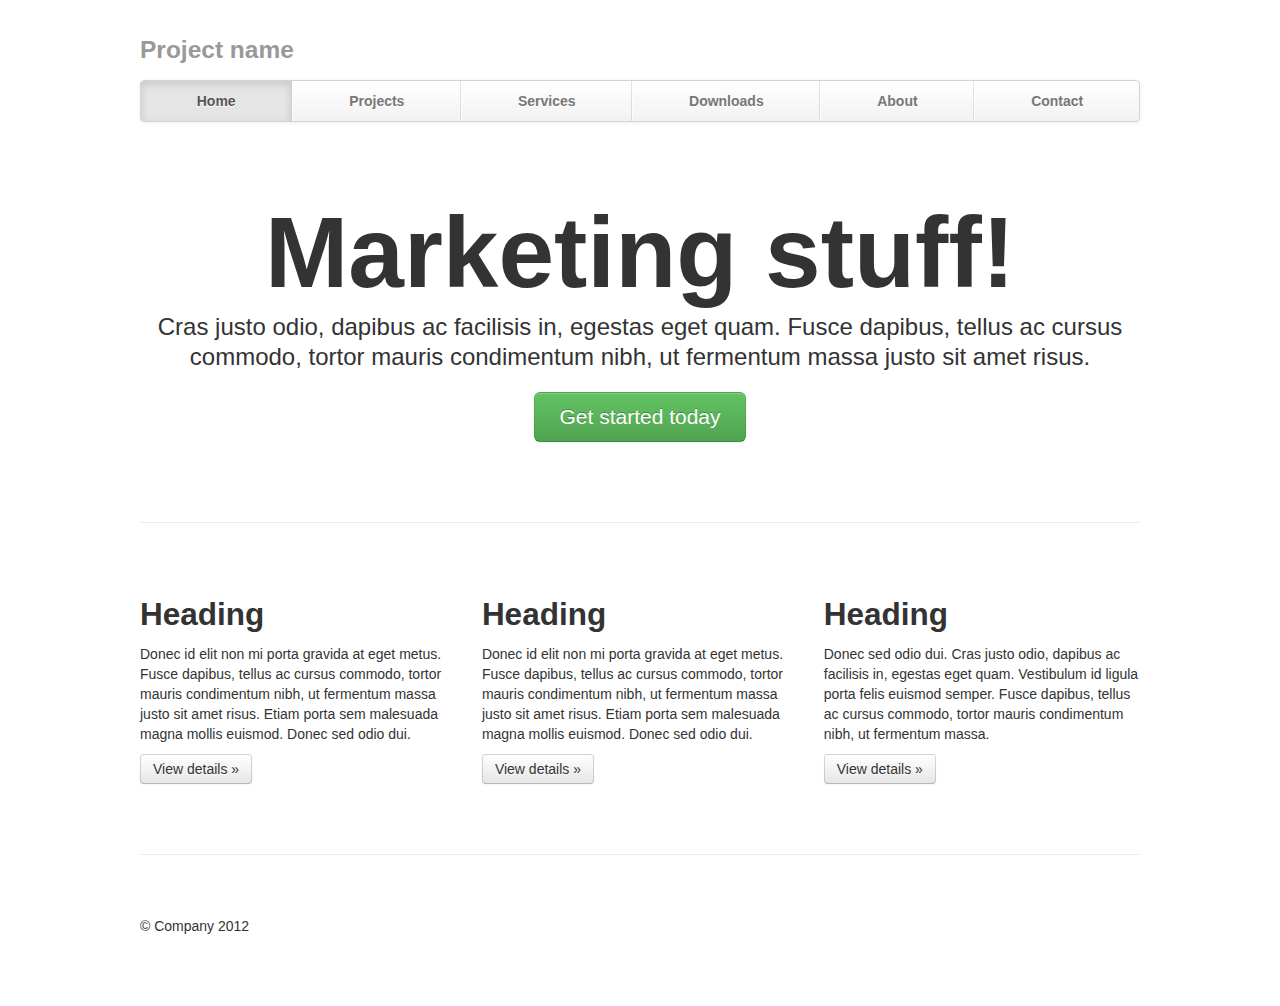
==== index2.html @ cefa7833 "Bootstrap" ====
<!DOCTYPE html>
<html lang="en">
  <head>
    <meta charset="utf-8">
    <title>Template &middot; Bootstrap</title>
    <meta name="viewport" content="width=device-width, initial-scale=1.0">
    <meta name="description" content="">
    <meta name="author" content="">

    <!-- Le styles -->
    <link href="/resources/bootstrap-2.2.2/css/bootstrap.css" rel="stylesheet">
    <style type="text/css">
      body {
        padding-top: 20px;
        padding-bottom: 60px;
      }

      /* Custom container */
      .container {
        margin: 0 auto;
        max-width: 1000px;
      }
      .container > hr {
        margin: 60px 0;
      }

      /* Main marketing message and sign up button */
      .jumbotron {
        margin: 80px 0;
        text-align: center;
      }
      .jumbotron h1 {
        font-size: 100px;
        line-height: 1;
      }
      .jumbotron .lead {
        font-size: 24px;
        line-height: 1.25;
      }
      .jumbotron .btn {
        font-size: 21px;
        padding: 14px 24px;
      }

      /* Supporting marketing content */
      .marketing {
        margin: 60px 0;
      }
      .marketing p + h4 {
        margin-top: 28px;
      }


      /* Customize the navbar links to be fill the entire space of the .navbar */
      .navbar .navbar-inner {
        padding: 0;
      }
      .navbar .nav {
        margin: 0;
      }
      .navbar .nav li {
        display: table-cell;
        width: 1%;
        float: none;
      }
      .navbar .nav li a {
        font-weight: bold;
        text-align: center;
        border-left: 1px solid rgba(255,255,255,.75);
        border-right: 1px solid rgba(0,0,0,.1);
      }
      .navbar .nav li:first-child a {
        border-left: 0;
        border-radius: 3px 0 0 3px;
      }
      .navbar .nav li:last-child a {
        border-right: 0;
        border-radius: 0 3px 3px 0;
      }
    </style>
    <link href="/resources/bootstrap-2.2.2/css/bootstrap-responsive.css" rel="stylesheet">

    <!-- HTML5 shim, for IE6-8 support of HTML5 elements -->
    <!--[if lt IE 9]>
      <script src="http://html5shim.googlecode.com/svn/trunk/html5.js"></script>
    <![endif]-->

    <!-- Fav and touch icons -->
    <link rel="apple-touch-icon-precomposed" sizes="144x144" href="/resources/bootstrap-2.2.2/ico/apple-touch-icon-144-precomposed.png">
    <link rel="apple-touch-icon-precomposed" sizes="114x114" href="/resources/bootstrap-2.2.2/ico/apple-touch-icon-114-precomposed.png">
      <link rel="apple-touch-icon-precomposed" sizes="72x72" href="/resources/bootstrap-2.2.2/ico/apple-touch-icon-72-precomposed.png">
                    <link rel="apple-touch-icon-precomposed" href="/resources/bootstrap-2.2.2/ico/apple-touch-icon-57-precomposed.png">
                                   <link rel="shortcut icon" href="/resources/bootstrap-2.2.2/ico/favicon.png">
  </head>

  <body>

    <div class="container">

      <div class="masthead">
        <h3 class="muted">Project name</h3>
        <div class="navbar">
          <div class="navbar-inner">
            <div class="container">
              <ul class="nav">
                <li class="active"><a href="#">Home</a></li>
                <li><a href="#">Projects</a></li>
                <li><a href="#">Services</a></li>
                <li><a href="#">Downloads</a></li>
                <li><a href="#">About</a></li>
                <li><a href="#">Contact</a></li>
              </ul>
            </div>
          </div>
        </div><!-- /.navbar -->
      </div>

      <!-- Jumbotron -->
      <div class="jumbotron">
        <h1>Marketing stuff!</h1>
        <p class="lead">Cras justo odio, dapibus ac facilisis in, egestas eget quam. Fusce dapibus, tellus ac cursus commodo, tortor mauris condimentum nibh, ut fermentum massa justo sit amet risus.</p>
        <a class="btn btn-large btn-success" href="#">Get started today</a>
      </div>

      <hr>

      <!-- Example row of columns -->
      <div class="row-fluid">
        <div class="span4">
          <h2>Heading</h2>
          <p>Donec id elit non mi porta gravida at eget metus. Fusce dapibus, tellus ac cursus commodo, tortor mauris condimentum nibh, ut fermentum massa justo sit amet risus. Etiam porta sem malesuada magna mollis euismod. Donec sed odio dui. </p>
          <p><a class="btn" href="#">View details &raquo;</a></p>
        </div>
        <div class="span4">
          <h2>Heading</h2>
          <p>Donec id elit non mi porta gravida at eget metus. Fusce dapibus, tellus ac cursus commodo, tortor mauris condimentum nibh, ut fermentum massa justo sit amet risus. Etiam porta sem malesuada magna mollis euismod. Donec sed odio dui. </p>
          <p><a class="btn" href="#">View details &raquo;</a></p>
       </div>
        <div class="span4">
          <h2>Heading</h2>
          <p>Donec sed odio dui. Cras justo odio, dapibus ac facilisis in, egestas eget quam. Vestibulum id ligula porta felis euismod semper. Fusce dapibus, tellus ac cursus commodo, tortor mauris condimentum nibh, ut fermentum massa.</p>
          <p><a class="btn" href="#">View details &raquo;</a></p>
        </div>
      </div>

      <hr>

      <div class="footer">
        <p>&copy; Company 2012</p>
      </div>

    </div> <!-- /container -->

    <!-- Le javascript
    ================================================== -->
    <!-- Placed at the end of the document so the pages load faster -->
    <script src="/resources/bootstrap-2.2.2/js/jquery.js"></script>
    <script src="/resources/bootstrap-2.2.2/js/bootstrap-transition.js"></script>
    <script src="/resources/bootstrap-2.2.2/js/bootstrap-alert.js"></script>
    <script src="/resources/bootstrap-2.2.2/js/bootstrap-modal.js"></script>
    <script src="/resources/bootstrap-2.2.2/js/bootstrap-dropdown.js"></script>
    <script src="/resources/bootstrap-2.2.2/js/bootstrap-scrollspy.js"></script>
    <script src="/resources/bootstrap-2.2.2/js/bootstrap-tab.js"></script>
    <script src="/resources/bootstrap-2.2.2/js/bootstrap-tooltip.js"></script>
    <script src="/resources/bootstrap-2.2.2/js/bootstrap-popover.js"></script>
    <script src="/resources/bootstrap-2.2.2/js/bootstrap-button.js"></script>
    <script src="/resources/bootstrap-2.2.2/js/bootstrap-collapse.js"></script>
    <script src="/resources/bootstrap-2.2.2/js/bootstrap-carousel.js"></script>
    <script src="/resources/bootstrap-2.2.2/js/bootstrap-typeahead.js"></script>

  </body>
</html>
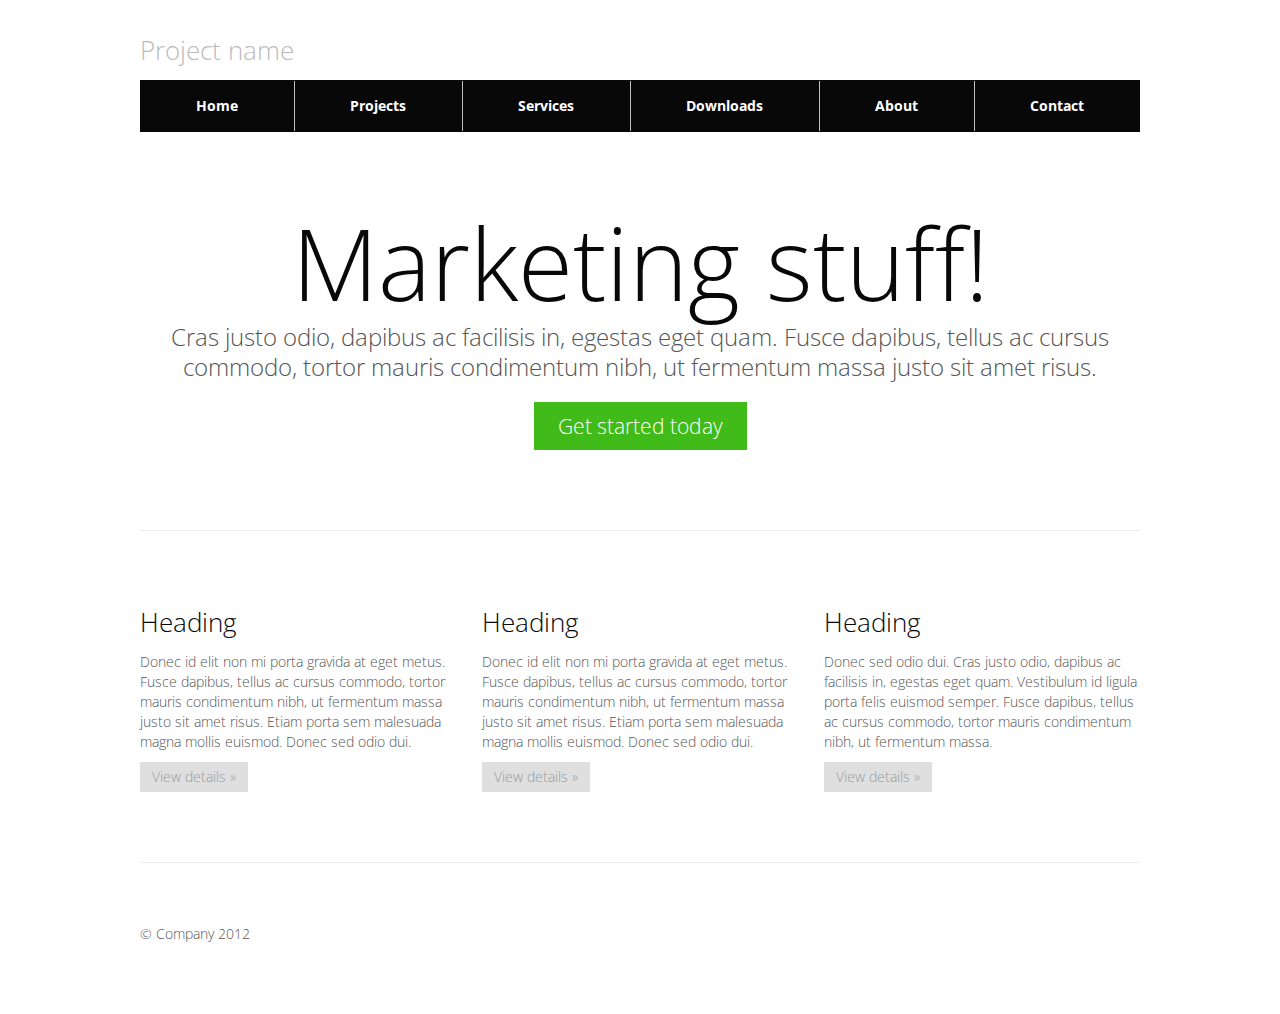
==== commit 1fef0f89: "Metro Bootstrap" ====
--- a/index2.html
+++ b/index2.html
@@ -9,6 +9,8 @@
 
     <!-- Le styles -->
     <link href="/resources/bootstrap-2.2.2/css/bootstrap.css" rel="stylesheet">
+    <link href="/resources/cosmo/bootstrap.min.css" rel="stylesheet">
+    
     <style type="text/css">
       body {
         padding-top: 20px;
